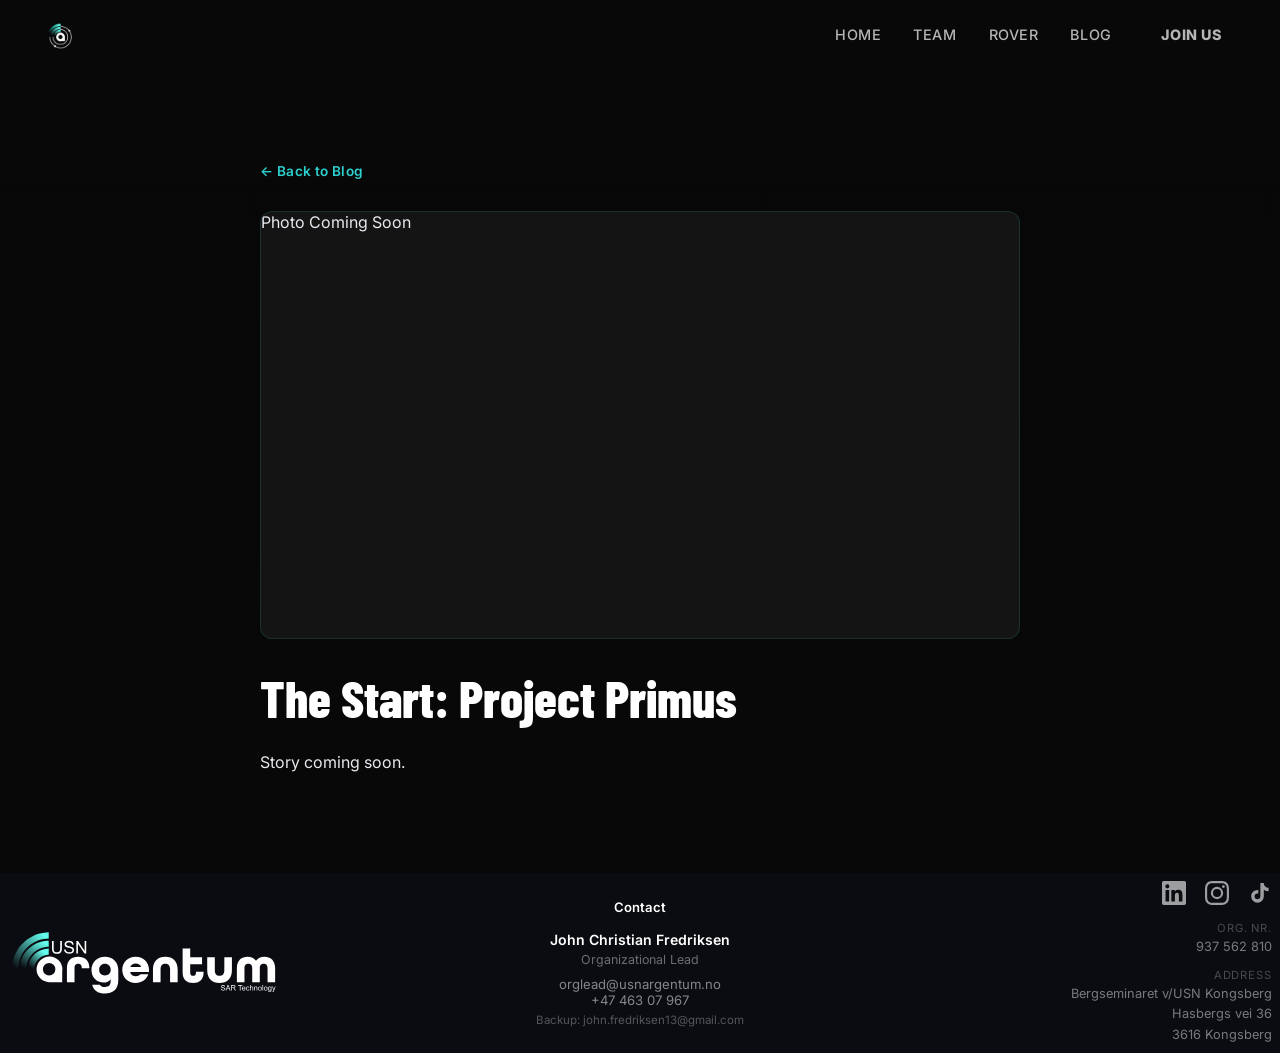
==== blog-primus.html @ 9a3c4eb4 "Add Team, Blog, and Join Us pages; interactive 3D rover viewer; site-wide background and nav updates" ====
<!DOCTYPE html>
<html lang="en">
<head>
  <meta charset="UTF-8"/>
  <meta name="viewport" content="width=device-width, initial-scale=1.0"/>
  <title>Argentum | The Start: Project Primus</title>
  <link rel="icon" href="/static/img/favicon.ico?v=3" sizes="32x32"/>
  <link rel="icon" href="/static/img/favicon.svg?v=3" type="image/svg+xml"/>
  <link rel="apple-touch-icon" href="/static/img/apple-touch-icon.png"/>
  <link href="https://fonts.googleapis.com/css2?family=Barlow+Condensed:wght@400;600;700;800&family=Inter:wght@300;400;500;600&display=swap" rel="stylesheet"/>
  <link rel="stylesheet" href="style.css">
</head>
<body>

<!-- NAV -->
<nav>
  <a href="index.html" class="nav-logo">
    <img src="/static/img/secondarylogo.png" alt="Secondary Logo"/>
  </a>
  <ul class="nav-links">
    <li><a href="index.html#hero">Home</a></li>
    <li><a href="team.html">TEAM</a></li>
    <li><a href="rover-3d.html">Rover</a></li>
    <li><a href="blog.html">Blog</a></li>
    <li><a href="join-us.html" class="nav-cta">Join Us</a></li>
  </ul>
  <div class="hamburger" onclick="toggleMenu()">
    <span></span><span></span><span></span>
  </div>
</nav>

<!-- BLOG POST -->
<section id="blog-post" style="padding-top:10rem; min-height:60vh;">
  <div class="container blog-post-container">
    <a href="blog.html" class="blog-back">&larr; Back to Blog</a>
    <div class="blog-card-photo blog-post-photo">
      <div class="photo-placeholder">Photo Coming Soon</div>
    </div>
    <h1 class="section-title blog-post-title">The Start: Project Primus</h1>
    <p class="blog-post-body">Story coming soon.</p>
  </div>
</section>

<!-- FOOTER -->
<footer>
  <!-- DESKTOP FOOTER -->
  <div class="f-wrap f-desktop">
    <div class="f-grid">

      <!-- LEFT: Logo -->
      <div class="f-logo">
        <a href="index.html"><img src="/static/img/logo.svg" alt="Argentum"/></a>
      </div>

      <!-- CENTER: Contact -->
      <div class="f-col f-contact">
        <h5>Contact</h5>
        <span class="f-name">John Christian Fredriksen</span>
        <span class="f-role">Organizational Lead</span>
        <a href="mailto:orglead@usnargentum.no" class="f-phone">orglead@usnargentum.no</a>
        <a href="tel:+4746307967" class="f-phone">+47 463 07 967</a>
        <a href="mailto:john.fredriksen13@gmail.com" class="f-phone" style="font-size:0.72rem;opacity:0.6;margin-top:0.3rem;">Backup: john.fredriksen13@gmail.com</a>
      </div>

      <!-- RIGHT: Social icons + org info -->
      <div class="f-socials-col">
        <div class="f-socials">
          <a href="#" title="LinkedIn">
            <svg viewBox="0 0 24 24"><path d="M20.447 20.452h-3.554v-5.569c0-1.328-.027-3.037-1.852-3.037-1.853 0-2.136 1.445-2.136 2.939v5.667H9.351V9h3.414v1.561h.046c.477-.9 1.637-1.85 3.37-1.85 3.601 0 4.267 2.37 4.267 5.455v6.286zM5.337 7.433a2.062 2.062 0 0 1-2.063-2.065 2.064 2.064 0 1 1 2.063 2.065zm1.782 13.019H3.555V9h3.564v11.452zM22.225 0H1.771C.792 0 0 .774 0 1.729v20.542C0 23.227.792 24 1.771 24h20.451C23.2 24 24 23.227 24 22.271V1.729C24 .774 23.2 0 22.222 0h.003z"/></svg>
          </a>
          <a href="#" title="Instagram">
            <svg viewBox="0 0 24 24"><path d="M12 2.163c3.204 0 3.584.012 4.85.07 1.366.062 2.633.334 3.608 1.308.974.974 1.246 2.241 1.308 3.608.058 1.265.069 1.645.069 4.85s-.012 3.584-.07 4.85c-.062 1.366-.334 2.633-1.308 3.608-.974.974-2.241 1.246-3.608 1.308-1.265.058-1.645.069-4.85.069s-3.584-.012-4.85-.07c-1.366-.062-2.633-.334-3.608-1.308-.974-.974-1.246-2.241-1.308-3.608C2.175 15.584 2.163 15.204 2.163 12s.012-3.584.07-4.85c.062-1.366.334-2.633 1.308-3.608.974-.974 2.241-1.246 3.608-1.308C8.416 2.175 8.796 2.163 12 2.163zm0-2.163C8.741 0 8.332.014 7.052.072 5.197.157 3.355.673 2.014 2.014.673 3.355.157 5.197.072 7.052.014 8.332 0 8.741 0 12c0 3.259.014 3.668.072 4.948.085 1.855.601 3.697 1.942 5.038 1.341 1.341 3.183 1.857 5.038 1.942C8.332 23.986 8.741 24 12 24s3.668-.014 4.948-.072c1.855-.085 3.697-.601 5.038-1.942 1.341-1.341 1.857-3.183 1.942-5.038.058-1.28.072-1.689.072-4.948s-.014-3.668-.072-4.948c-.085-1.855-.601-3.697-1.942-5.038C20.645.673 18.803.157 16.948.072 15.668.014 15.259 0 12 0zm0 5.838a6.162 6.162 0 1 0 0 12.324 6.162 6.162 0 0 0 0-12.324zm0 10.162a4 4 0 1 1 0-8 4 4 0 0 1 0 8zm6.406-11.845a1.44 1.44 0 1 0 0 2.881 1.44 1.44 0 0 0 0-2.881z"/></svg>
          </a>
          <a href="#" title="TikTok">
            <svg viewBox="0 0 24 24"><path d="M19.59 6.69a4.83 4.83 0 0 1-3.77-4.25V2h-3.45v13.67a2.89 2.89 0 0 1-2.88 2.5 2.89 2.89 0 0 1-2.89-2.89 2.89 2.89 0 0 1 2.89-2.89c.28 0 .54.04.79.1V9.01a6.27 6.27 0 0 0-.79-.05 6.34 6.34 0 0 0-6.34 6.34 6.34 6.34 0 0 0 6.34 6.34 6.34 6.34 0 0 0 6.33-6.34V8.69a8.18 8.18 0 0 0 4.78 1.52V6.76a4.85 4.85 0 0 1-1.01-.07z"/></svg>
          </a>
        </div>
        <div class="f-org-info">
          <span class="f-org-label">Org. nr.</span>
          <span class="f-org-value">937 562 810</span>
          <span class="f-org-label" style="margin-top:0.6rem;">Address</span>
          <span class="f-org-value">Bergseminaret v/USN Kongsberg<br/>Hasbergs vei 36<br/>3616 Kongsberg</span>
        </div>
      </div>

    </div>
  </div>

  <!-- MOBILE FOOTER ACCORDION -->
  <div class="f-mobile">
    <div class="f-mobile-logo">
      <a href="index.html"><img src="/static/img/logo.svg" alt="Argentum"/></a>
    </div>

    <!-- Contact -->
    <div class="f-accordion-item">
      <button class="f-accordion-btn" onclick="toggleAccordion(this)">
        Contact <span class="f-accordion-arrow">&#8964;</span>
      </button>
      <div class="f-accordion-body">
        <span class="f-name-mob">John Christian Fredriksen</span>
        <span class="f-role-mob">Organizational Lead</span>
        <a href="mailto:orglead@usnargentum.no">orglead@usnargentum.no</a>
        <a href="tel:+4746307967">+47 463 07 967</a>
        <a href="mailto:john.fredriksen13@gmail.com" style="opacity:0.6;font-size:0.85em;">Backup: john.fredriksen13@gmail.com</a>
      </div>
    </div>

    <!-- Where we are located -->
    <div class="f-accordion-item">
      <button class="f-accordion-btn" onclick="toggleAccordion(this)">
        Where we are located <span class="f-accordion-arrow">&#8964;</span>
      </button>
      <div class="f-accordion-body">
        <span>Bergseminaret v/USN Kongsberg</span>
        <span>Hasbergs vei 36</span>
        <span>3616 Kongsberg</span>
      </div>
    </div>

    <!-- Connect with us -->
    <div class="f-accordion-item">
      <button class="f-accordion-btn" onclick="toggleAccordion(this)">
        Connect with us <span class="f-accordion-arrow">&#8964;</span>
      </button>
      <div class="f-accordion-body">
        <div class="f-accordion-socials">
          <a href="#" title="LinkedIn"><svg viewBox="0 0 24 24"><path d="M20.447 20.452h-3.554v-5.569c0-1.328-.027-3.037-1.852-3.037-1.853 0-2.136 1.445-2.136 2.939v5.667H9.351V9h3.414v1.561h.046c.477-.9 1.637-1.85 3.37-1.85 3.601 0 4.267 2.37 4.267 5.455v6.286zM5.337 7.433a2.062 2.062 0 0 1-2.063-2.065 2.064 2.064 0 1 1 2.063 2.065zm1.782 13.019H3.555V9h3.564v11.452zM22.225 0H1.771C.792 0 0 .774 0 1.729v20.542C0 23.227.792 24 1.771 24h20.451C23.2 24 24 23.227 24 22.271V1.729C24 .774 23.2 0 22.222 0h.003z"/></svg></a>
          <a href="#" title="Instagram"><svg viewBox="0 0 24 24"><path d="M12 2.163c3.204 0 3.584.012 4.85.07 1.366.062 2.633.334 3.608 1.308.974.974 1.246 2.241 1.308 3.608.058 1.265.069 1.645.069 4.85s-.012 3.584-.07 4.85c-.062 1.366-.334 2.633-1.308 3.608-.974.974-2.241 1.246-3.608 1.308-1.265.058-1.645.069-4.85.069s-3.584-.012-4.85-.07c-1.366-.062-2.633-.334-3.608-1.308-.974-.974-1.246-2.241-1.308-3.608C2.175 15.584 2.163 15.204 2.163 12s.012-3.584.07-4.85c.062-1.366.334-2.633 1.308-3.608.974-.974 2.241-1.246 3.608-1.308C8.416 2.175 8.796 2.163 12 2.163zm0-2.163C8.741 0 8.332.014 7.052.072 5.197.157 3.355.673 2.014 2.014.673 3.355.157 5.197.072 7.052.014 8.332 0 8.741 0 12c0 3.259.014 3.668.072 4.948.085 1.855.601 3.697 1.942 5.038 1.341 1.341 3.183 1.857 5.038 1.942C8.332 23.986 8.741 24 12 24s3.668-.014 4.948-.072c1.855-.085 3.697-.601 5.038-1.942 1.341-1.341 1.857-3.183 1.942-5.038.058-1.28.072-1.689.072-4.948s-.014-3.668-.072-4.948c-.085-1.855-.601-3.697-1.942-5.038C20.645.673 18.803.157 16.948.072 15.668.014 15.259 0 12 0zm0 5.838a6.162 6.162 0 1 0 0 12.324 6.162 6.162 0 0 0 0-12.324zm0 10.162a4 4 0 1 1 0-8 4 4 0 0 1 0 8zm6.406-11.845a1.44 1.44 0 1 0 0 2.881 1.44 1.44 0 0 0 0-2.881z"/></svg></a>
          <a href="#" title="TikTok"><svg viewBox="0 0 24 24"><path d="M19.59 6.69a4.83 4.83 0 0 1-3.77-4.25V2h-3.45v13.67a2.89 2.89 0 0 1-2.88 2.5 2.89 2.89 0 0 1-2.89-2.89 2.89 2.89 0 0 1 2.89-2.89c.28 0 .54.04.79.1V9.01a6.27 6.27 0 0 0-.79-.05 6.34 6.34 0 0 0-6.34 6.34 6.34 6.34 0 0 0 6.34 6.34 6.34 6.34 0 0 0 6.33-6.34V8.69a8.18 8.18 0 0 0 4.78 1.52V6.76a4.85 4.85 0 0 1-1.01-.07z"/></svg></a>
        </div>
      </div>
    </div>
  </div>
</footer>

<script src="script.js"></script>
</body>
</html>
---- style.css ----
:root {
    --bg:#080808; --bg2:#0d0d0d; --bg3:#141414;
    --accent:#2ecfcf; --accent2:#5de0e0;
    --text:#e8eaf0; --muted:#6a7080;
    --border:rgba(46,207,207,0.15); --card:rgba(20,20,20,0.9);
    --header-font: 'Barlow Condensed';
    --content-font: 'Inter';
}
* { margin:0; padding:0; box-sizing:border-box; }
html { scroll-behavior:smooth; }
body {
    font-family:var(--content-font),sans-serif;
    background:var(--bg);
    color:var(--text); overflow-x:hidden; position:relative;
    display:flex; flex-direction:column; min-height:100vh;
}
/* photo layer, on its own animatable pseudo-element (not body's own
   background) so it can zoom on load the same way the hero's does -- on
   index.html this sits behind the hero's own fixed layer and is never
   seen; it only shows through on pages that don't have their own hero */
body::before {
    content:''; position:fixed; inset:0; z-index:-3;
    background:url('/static/img/daniel-leone-g30P1zcOzXo-unsplash.jpg') center center / cover no-repeat;
    transform:scale(1.4); animation:heroBgZoomOut 4s ease 0.2s forwards;
    pointer-events:none;
}
/* subtle dark tint over the photo so text stays readable */
body::after {
    content:''; position:fixed; inset:0; z-index:-2;
    background:linear-gradient(180deg, rgba(8,8,8,0.6) 0%, rgba(8,8,8,0.75) 100%);
    pointer-events:none;
}

/* NAV */
nav {
    position:fixed; top:0; left:0; right:0; z-index:100;
    display:flex; align-items:center; justify-content:space-between;
    padding:0 2.5rem; height:68px;
    background:transparent;
    border-bottom:1px solid transparent;
    transition:background 0.5s ease, border-color 0.5s ease, backdrop-filter 0.5s ease;
}
nav.scrolled {
    background:rgba(8,8,8,0.08);
    backdrop-filter:blur(4px);
    -webkit-backdrop-filter:blur(4px);
    border-bottom:1px solid rgba(255,255,255,0.03);
}
.nav-logo { text-decoration:none; display:flex; align-items:center; line-height:1; }
.nav-logo img { height:40px; width:auto; display:block; }
.nav-links { display:flex; gap:2rem; list-style:none; }
.nav-links a {
    color:rgba(255,255,255,0.7); text-decoration:none; font-size:0.9rem;
    font-weight:500; letter-spacing:0.04em; text-transform:uppercase; transition:color 0.2s;
}
.nav-links a:hover { color:#fff; }
.nav-links a.nav-cta {
    font-weight:800; padding:0.5rem 1.1rem; border-radius:999px;
    animation:navCtaToggle 1.4s steps(1) infinite, navCtaPulse 2.2s ease-in-out infinite;
}
@keyframes navCtaToggle {
    0%, 49% { color:rgba(255,255,255,0.7); }
    50%, 100% { color:var(--accent); }
}
@keyframes navCtaPulse {
    0%, 100% { box-shadow:0 0 0 0 rgba(46,207,207,0.55); }
    50% { box-shadow:0 0 0 8px rgba(46,207,207,0); }
}
.hamburger { display:none; flex-direction:column; gap:5px; cursor:pointer; }
.hamburger span { width:24px; height:2px; background:var(--text); display:block; }

/* HERO */
#hero {
    min-height:100vh;
    display:flex; flex-direction:column; justify-content:center; align-items:center;
    position:relative; overflow:hidden;
    padding:100px 2.5rem 60px; text-align:center;
}
.hero-bg {
    position:fixed; top:0; left:0; width:100%; height:100%; z-index:-1;
    background-image:url('/static/img/daniel-leone-g30P1zcOzXo-unsplash.jpg');
    background-size:cover; background-position:center center;
    background-attachment:scroll; background-repeat:no-repeat;
    transform:scale(1.4); animation:heroBgZoomOut 4s ease 0.2s forwards;
}
@keyframes heroBgZoomOut { to { transform:scale(1); } }
.hero-bg::after {
    content:''; position:absolute; inset:0;
    background:
    radial-gradient(ellipse 80% 60% at 50% 40%, rgba(46,207,207,0.06) 0%, transparent 70%),
    linear-gradient(180deg, rgba(8,8,8,0.5) 0%, rgba(8,8,8,0.6) 100%);
}
.hero-grid {
    position:absolute; inset:0; opacity:0.04;
    background-image:
    linear-gradient(rgba(46,207,207,0.15) 1px, transparent 1px),
    linear-gradient(90deg, rgba(46,207,207,0.15) 1px, transparent 1px);
    background-size:60px 60px;
    transform:scale(0.6); animation:heroGridZoomOut 4s ease 0.2s forwards;
}
.hero-content { position:relative; z-index:2; max-width:760px; display:flex; flex-direction:column; align-items:center; }
.hero-logo {
    width:520px; max-width:80vw; height:auto; mix-blend-mode:lighten; margin-bottom:20vh;
    opacity:0; transform:scale(0.6); animation:heroLogoFadeIn 4s ease 0.2s forwards;
}
@keyframes heroLogoFadeIn { to { opacity:1; transform:scale(1); } }
@keyframes heroGridZoomOut { to { transform:scale(1); } }

/* SECTIONS */
section { padding:6rem 2.5rem; }
.btn-primary {
    display:inline-block; background:var(--accent); color:#080808;
    padding:0.75rem 2rem; border-radius:4px; font-weight:700;
    text-decoration:none; font-size:0.9rem; letter-spacing:0.06em;
    text-transform:uppercase; transition:background 0.2s, transform 0.2s;
}
.btn-primary:hover { background:var(--accent2); transform:translateY(-2px); }
.section-label {
    font-size:0.75rem; font-weight:700; letter-spacing:0.14em;
    text-transform:uppercase; color:var(--accent); margin-bottom:0.75rem;
}
.section-title {
    font-family:var(--header-font),sans-serif;
    font-size:clamp(2.2rem,4vw,3.2rem); font-weight:800;
    line-height:1.05; margin-bottom:1.2rem;
}
.section-body { color:var(--muted); line-height:1.8; max-width:620px; font-size:1rem; }
.container { max-width:1200px; margin:0 auto; }

/* ABOUT */
#about-heading, #team-heading, #sponsors-heading, #join-us {
    scroll-margin-top: 88px;
}
#sponsors-heading { font-size:clamp(3.5rem,6vw,5rem); }
#team-heading { font-size:clamp(3.5rem,6vw,5rem); }
#about {
    position: relative;
    padding: 8rem 2.5rem;
    min-height: 60vh;
    display: flex;
    align-items: center;
}
.about-overlay {
    position: absolute;
    inset: 0;
    z-index: 0;
}
#about .container {
    position: relative;
    z-index: 1;
}
.about-center {
    max-width:780px; margin:0 auto; text-align:center;
}
.about-center .section-label { display:block; }
.about-center .section-title { margin-bottom:1.5rem; color:#ffffff; font-weight:900; font-size:clamp(3rem,6vw,5rem); }
.about-center .section-body {
    max-width:100%; margin:0 auto 3rem;
    font-size:1.3rem; line-height:1.85;
    color:#ffffff; font-weight:700;
}
.about-goals {
    display:grid; grid-template-columns:1fr 1fr; gap:1.5rem;
    margin-top:2rem; text-align:left;
}
.about-goal-card {
    background:var(--bg3); border:1px solid var(--border);
    border-radius:8px; padding:2rem;
}
.about-goal-tag {
    display:inline-block; font-size:0.68rem; font-weight:700;
    letter-spacing:0.12em; text-transform:uppercase;
    color:var(--accent); border:1px solid var(--border);
    border-radius:20px; padding:0.2rem 0.75rem; margin-bottom:1rem;
}
.about-goal-card h3 {
    font-family:var(--header-font),sans-serif; font-size:1.4rem;
    font-weight:700; margin-bottom:0.6rem; color:var(--text);
}
.about-goal-card p { font-size:0.9rem; color:var(--muted); line-height:1.7; }
@media(max-width:600px) { .about-goals { grid-template-columns:1fr; } }

/* TEAM */
#team { background:transparent; padding:8rem 0; }
.team-intro { margin-bottom:3rem; text-align:center; }
.team-intro .section-body { margin:0 auto; }

/* STATIC GROUPED LAYOUT */
.team-groups { display:flex; flex-direction:column; gap:4rem; }
.team-group-title {
    font-family:var(--header-font),sans-serif;
    font-size:1.4rem; font-weight:800;
    letter-spacing:0.06em; text-transform:uppercase;
    color:#ffffff;
    margin-bottom:1.5rem;
    padding-bottom:0.6rem;
    border-bottom:1px solid var(--border);
}
.team-grid {
    display:grid;
    grid-template-columns:repeat(auto-fill, minmax(220px, 260px));
    gap:2rem;
}
.team-grid .team-card { width:auto; flex-shrink:initial; }

/* JOIN US */
.join-grid { justify-content:center; margin-top:3rem; }
.join-card-desc { font-size:0.85rem; color:#e8eaf0; line-height:1.6; margin-top:0.3rem; }
@media(min-width:701px) {
    .join-grid { grid-template-columns:repeat(auto-fit, minmax(380px, 460px)); gap:3rem; }
    .join-card h4 { font-size:1.6rem; margin-top:0.3rem; }
    .join-card-desc { font-size:1rem; line-height:1.7; margin-top:0.6rem; }
}
.join-cta { text-align:center; margin-top:4rem; }
.join-cta-btn {
    display:inline-block; margin-top:1rem;
    background:var(--accent); color:#04191a;
    font-weight:700; font-size:0.9rem;
    letter-spacing:0.04em; text-decoration:none;
    padding:0.8rem 1.8rem; border-radius:999px;
    transition:background 0.2s;
}
.join-cta-btn:hover { background:var(--accent2); }

/* BLOG */
.blog-grid {
    display:flex; flex-direction:column;
    gap:4rem;
    margin-top:3rem;
    max-width:1000px; margin-left:auto; margin-right:auto;
}
.blog-card { text-decoration:none; color:inherit; display:block; text-align:left; }
.blog-card-photo {
    width:100%; aspect-ratio:16/9; border-radius:12px;
    background:var(--bg3); border:1px solid var(--border);
    overflow:hidden; position:relative;
    margin-bottom:1.2rem;
}
.blog-card h4 {
    font-family:var(--header-font),sans-serif; font-size:1.6rem;
    font-weight:700; color:#ffffff; letter-spacing:0.01em;
    margin-bottom:0.6rem; line-height:1.25;
}
.blog-card p { font-size:0.95rem; color:#e8eaf0; line-height:1.6; max-width:640px; }
@media(min-width:769px) {
    .blog-card-photo { aspect-ratio:21/9; }
}
.blog-read-more {
    display:inline-block; margin-top:0.9rem;
    color:var(--accent); font-size:0.78rem; font-weight:700;
    letter-spacing:0.06em; text-transform:uppercase;
    transition:color 0.2s;
}
.blog-card:hover .blog-read-more { color:var(--accent2); }

/* BLOG POST */
.blog-post-container { max-width:760px; margin:0 auto; text-align:left; }
.blog-back {
    display:inline-block; margin-bottom:2rem;
    color:var(--accent); text-decoration:none;
    font-size:0.85rem; font-weight:600;
    letter-spacing:0.03em; transition:color 0.2s;
}
.blog-back:hover { color:var(--accent2); }
.blog-post-photo { aspect-ratio:16/9; margin-bottom:2rem; }
.blog-post-title { color:#ffffff; margin-bottom:1.5rem; }
.blog-post-body { font-size:1rem; color:#e8eaf0; line-height:1.8; }

.team-card {
    flex-shrink:0; width:300px;
    background:transparent;
    text-align:left;
}
.team-card-photo {
    width:100%; aspect-ratio:3/4; border-radius:12px;
    background:var(--bg3); border:1px solid var(--border);
    overflow:hidden; position:relative;
    margin-bottom:0.9rem;
}
.team-card-photo img { width:100%; height:100%; object-fit:cover; display:block; }
.team-card-photo .photo-placeholder {
    width:100%; height:100%;
    display:flex; align-items:center; justify-content:center;
    font-size:0.65rem; color:var(--muted); text-align:center;
    letter-spacing:0.06em; text-transform:uppercase;
}
.team-card-role-badge {
    position:absolute; top:0.75rem; left:0.75rem;
    background:rgba(10,10,10,0.82);
    color:var(--text); font-size:0.62rem; font-weight:700;
    letter-spacing:0.1em; text-transform:uppercase;
    padding:0.3rem 0.7rem; border-radius:20px;
    backdrop-filter:blur(6px);
}
.team-card h4 {
    font-family:var(--header-font),sans-serif; font-size:1.1rem;
    font-weight:700; color:var(--text); letter-spacing:0.02em;
    text-transform:uppercase; margin-bottom:0.5rem; line-height:1.2;
}
.team-card-icons {
    display:flex; gap:0.5rem; align-items:center;
}
.team-card-icon-btn {
    width:32px; height:32px; border-radius:50%;
    background:var(--bg); border:none;
    display:inline-flex; align-items:center; justify-content:center;
    text-decoration:none; transition:background 0.2s;
    flex-shrink:0;
}
.team-card-icon-btn:hover { background:var(--bg3); }
.team-card-icon-btn svg { width:15px; height:15px; fill:var(--text); }

/* SPONSORS */
#sponsors { background:transparent; padding:14rem 2.5rem; position:relative; }
.sponsors-center { max-width:800px; margin:0 auto; text-align:center; }
.sponsor-logos {
    display:flex; flex-direction:column;
    align-items:center; justify-content:center;
    gap:6rem; margin-top:4rem;
}
.sponsor-logo-item { display:flex; align-items:center; justify-content:center; }
.sponsor-logo-item img {
    width:auto; filter:brightness(0) invert(1);
    opacity:0.9; transition:opacity 0.2s; display:block;
}
.sponsor-logo-item img:hover { opacity:1; }
.sponsor-logo-item.primary img { width:432px; height:400px; object-fit:fill; }
.sponsor-logo-item.secondary img { height:100px; }

/* CONTACT */
#contact { background:var(--bg2); }
.contact-center { max-width:500px; margin:0 auto; text-align:center; }
.contact-stack { display:flex; flex-direction:column; gap:1rem; margin-top:2rem; text-align:left; }
.contact-card {
    background:var(--bg3); border:1px solid var(--border); border-radius:8px; padding:1.5rem 2rem;
}
.contact-card h3 { font-family:var(--header-font),sans-serif; font-size:1.1rem; font-weight:700; margin-bottom:0.3rem; color:var(--text); }
.contact-card a { color:var(--accent); text-decoration:none; font-size:0.9rem; font-weight:500; }
.contact-card a:hover { text-decoration:underline; }

/* FOOTER */
footer { background:#0b0c11; padding:0.5rem 0.5rem; margin-top:auto; }
.f-wrap { max-width:100%; margin:0; }
.f-grid {
    display:grid;
    grid-template-columns:1fr 1fr 1fr;
    gap:1rem;
    align-items:center;
}
.f-logo { display:flex; align-items:center; }
.f-logo img { height:70px; width:auto; mix-blend-mode:lighten; display:block; }
.f-contact { text-align:center; }
.f-col h5 { font-size:0.82rem; font-weight:600; color:#fff; margin-bottom:1rem; letter-spacing:0.01em; }
.f-col .f-name { display:block; color:#fff; font-size:0.88rem; font-weight:600; margin-bottom:0.2rem; }
.f-col .f-role { display:block; color:rgba(255,255,255,0.4); font-size:0.78rem; margin-bottom:0.6rem; }
.f-col .f-phone { display:block; color:rgba(255,255,255,0.5); font-size:0.82rem; text-decoration:none; transition:color 0.2s; }
.f-col .f-phone:hover { color:#fff; }
.f-socials-col { display:flex; flex-direction:column; align-items:flex-end; gap:1rem; }
.f-socials { display:flex; align-items:center; justify-content:flex-end; gap:1.2rem; }
.f-socials a { display:inline-flex; align-items:center; justify-content:center; text-decoration:none; opacity:0.6; transition:opacity 0.2s; }
.f-socials a:hover { opacity:1; }
.f-socials svg { width:24px; height:24px; fill:#fff; }
.f-org-info { text-align:right; }
.f-org-label { display:block; color:rgba(255,255,255,0.25); font-size:0.7rem; letter-spacing:0.08em; text-transform:uppercase; margin-bottom:0.15rem; }
.f-org-value { display:block; color:rgba(255,255,255,0.45); font-size:0.8rem; line-height:1.6; }
.f-bottom { display:flex; justify-content:flex-start; padding-top:1.5rem; }
.f-bottom p { color:rgba(255,255,255,0.22); font-size:0.76rem; }
@media(max-width:600px) {
    .f-grid { grid-template-columns:1fr; text-align:left; }
    .f-socials { justify-content:flex-start; }
    footer { padding:2.5rem 1.5rem 1.5rem; }
}

@media(max-width:768px) and (min-width:1px) {
    .f-grid {
    grid-template-columns:1fr 1fr 1fr;
    gap:0.5rem;
    align-items:center;
    }
    .f-logo img { height:60px; }
    .f-col h5 { font-size:0.65rem; margin-bottom:0.5rem; }
    .f-col .f-name { font-size:0.65rem; }
    .f-col .f-role { font-size:0.6rem; margin-bottom:0.4rem; }
    .f-col .f-phone { font-size:0.6rem; }
    .f-socials svg { width:16px; height:16px; }
    .f-socials { gap:0.6rem; }
    .f-org-label { font-size:0.55rem; }
    .f-org-value { font-size:0.6rem; }
    .f-socials-col { align-items:flex-end; gap:0.5rem; }
    .f-org-info { text-align:right; }
    footer { padding:1rem 0.8rem; }
}

/* MOBILE */
@media (max-width:768px) {
    nav { padding:0 1.5rem; }
    .nav-links { display:none; }
    .hamburger { display:flex; }
    section { padding:2.5rem 1.2rem; }
    .about-grid { grid-template-columns:1fr; gap:2rem; }
    .contact-grid { grid-template-columns:1fr; }
    .footer-grid { grid-template-columns:1fr 1fr; }
    .hero-logo { width:200px; }
    .section-title { font-size:1.6rem; }
    #sponsors-heading { font-size:2.6rem; }
    #team-heading { font-size:2.6rem; }
    .section-body { font-size:0.85rem; line-height:1.6; }
    .about-center .section-body { font-size:1rem; font-weight:700; color:#ffffff; }
    .about-center .section-title { font-size:2rem; color:#ffffff; font-weight:900; }
    .about-goal-card { padding:1.2rem; }
    .about-goal-card h3 { font-size:1.1rem; }
    .about-goals { gap:1rem; }
    #about {
        min-height: 50vh;
        padding: 4rem 1.2rem;
    }
    #sponsors { padding:0 1.2rem; height:100svh; display:flex; align-items:center; justify-content:center; }
    .sponsors-center { width:100%; }
    .sponsor-logos { gap:4rem; margin-top:2.5rem; }
    .sponsor-logo-item.primary img { width:238px; height:220px; object-fit:fill; }
    .sponsor-logo-item.secondary img { height:55px; }
    #team { padding:3rem 0; }
    .team-groups { gap:2.5rem; }
    .team-grid { grid-template-columns:1fr 1fr; gap:1.2rem; }
    .f-grid { grid-template-columns:1fr; text-align:left; gap:1.5rem; }
    .f-socials { justify-content:flex-start; }
    .f-socials-col { align-items:flex-start; }
    .f-org-info { text-align:left; }
}

/* MOBILE FOOTER ACCORDION */
.f-mobile { display:none; }
@media(max-width:768px) {
    .f-desktop { display:none; }
    .f-mobile {
    display:block;
    padding:1.5rem 1.2rem 1rem;
    background:#0b0c11;
    }
    .f-mobile-logo {
    margin-bottom:1.5rem;
    }
    .f-mobile-logo img {
    height:50px; width:auto; mix-blend-mode:lighten; display:block;
    }
    .f-accordion-item {
    border-top:1px solid rgba(255,255,255,0.1);
    }
    .f-accordion-item:last-child {
    border-bottom:1px solid rgba(255,255,255,0.1);
    }
    .f-accordion-btn {
    width:100%; background:none; border:none; color:#fff;
    display:flex; justify-content:space-between; align-items:center;
    padding:1rem 0; font-size:1rem; font-weight:600;
    cursor:pointer; text-align:left;
    }
    .f-accordion-arrow {
    font-size:1.2rem; transition:transform 0.3s;
    display:inline-block;
    }
    .f-accordion-btn.open .f-accordion-arrow {
    transform:rotate(180deg);
    }
    .f-accordion-body {
    display:none; padding:0 0 1rem;
    }
    .f-accordion-body.open { display:block; }
    .f-accordion-body span,
    .f-accordion-body a {
    display:block; color:rgba(255,255,255,0.5);
    font-size:0.85rem; line-height:1.8; text-decoration:none;
    }
    .f-accordion-body a:hover { color:#fff; }
    .f-accordion-body .f-name-mob { color:#fff; font-weight:600; }
    .f-accordion-body .f-role-mob { color:rgba(255,255,255,0.4); margin-bottom:0.4rem; }
    .f-accordion-socials {
    display:flex; gap:1.2rem; padding:0.5rem 0;
    }
    .f-accordion-socials a { display:inline-flex; opacity:0.7; }
    .f-accordion-socials a:hover { opacity:1; }
    .f-accordion-socials svg { width:22px; height:22px; fill:#fff; }
}
.reveal { opacity:1; transform:none; transition:opacity 0.7s cubic-bezier(0.22,1,0.36,1), transform 0.7s cubic-bezier(0.22,1,0.36,1); }
.js-ready .reveal { opacity:0; transform:translateY(32px); }
.js-ready .reveal.visible { opacity:1; transform:none; }
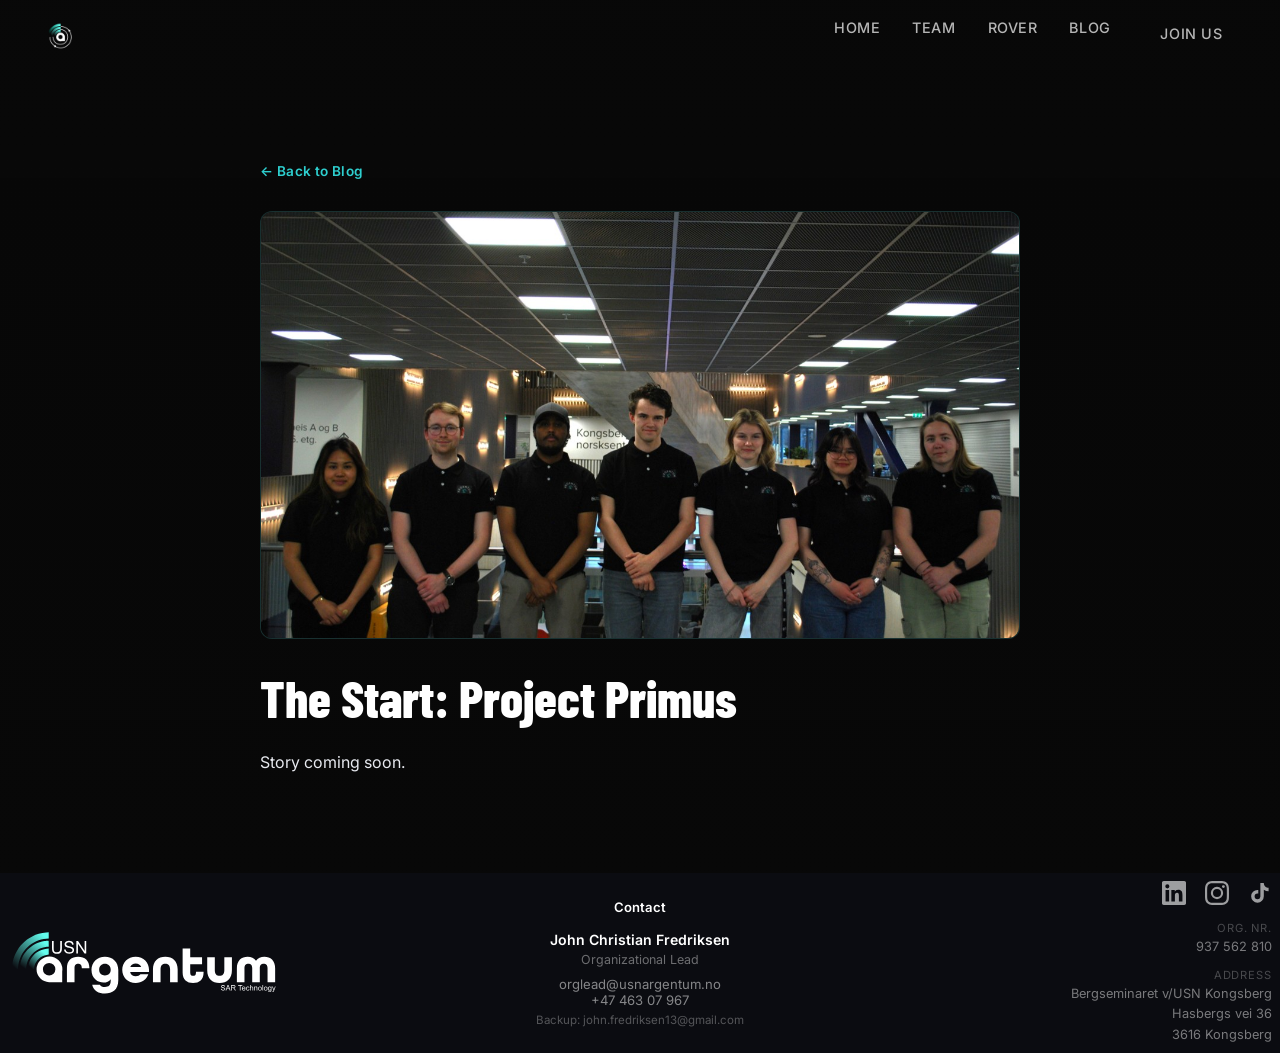
==== commit 9a705967: "Add primpic photo to Project Primus blog card and post" ====
--- a/blog-primus.html
+++ b/blog-primus.html
@@ -34,7 +34,8 @@
   <div class="container blog-post-container">
     <a href="blog.html" class="blog-back">&larr; Back to Blog</a>
     <div class="blog-card-photo blog-post-photo">
-      <div class="photo-placeholder">Photo Coming Soon</div>
+      <img src="/static/img/primpic.jpg" alt="" onerror="this.style.display='none';this.nextElementSibling.style.display='flex';"/>
+      <div class="photo-placeholder" style="display:none;">Photo Coming Soon</div>
     </div>
     <h1 class="section-title blog-post-title">The Start: Project Primus</h1>
     <p class="blog-post-body">Story coming soon.</p>
--- a/style.css
+++ b/style.css
@@ -54,8 +54,10 @@
     font-weight:500; letter-spacing:0.04em; text-transform:uppercase; transition:color 0.2s;
 }
 .nav-links a:hover { color:#fff; }
-.nav-links a.nav-cta {
-    font-weight:800; padding:0.5rem 1.1rem; border-radius:999px;
+.nav-cta {
+    color:rgba(255,255,255,0.7); text-decoration:none; font-size:0.9rem;
+    letter-spacing:0.04em; text-transform:uppercase;
+    display:inline-block; font-weight:800; padding:0.5rem 1.1rem; border-radius:999px;
     animation:navCtaToggle 1.4s steps(1) infinite, navCtaPulse 2.2s ease-in-out infinite;
 }
 @keyframes navCtaToggle {
@@ -236,6 +238,7 @@
     overflow:hidden; position:relative;
     margin-bottom:1.2rem;
 }
+.blog-card-photo img { width:100%; height:100%; object-fit:cover; display:block; }
 .blog-card h4 {
     font-family:var(--header-font),sans-serif; font-size:1.6rem;
     font-weight:700; color:#ffffff; letter-spacing:0.01em;
@@ -405,8 +408,8 @@
     #sponsors-heading { font-size:2.6rem; }
     #team-heading { font-size:2.6rem; }
     .section-body { font-size:0.85rem; line-height:1.6; }
-    .about-center .section-body { font-size:1rem; font-weight:700; color:#ffffff; }
-    .about-center .section-title { font-size:2rem; color:#ffffff; font-weight:900; }
+    .about-center .section-body { font-size:0.8rem; font-weight:600; color:#ffffff; }
+    .about-center .section-title { font-size:1.6rem; color:#ffffff; font-weight:900; }
     .about-goal-card { padding:1.2rem; }
     .about-goal-card h3 { font-size:1.1rem; }
     .about-goals { gap:1rem; }
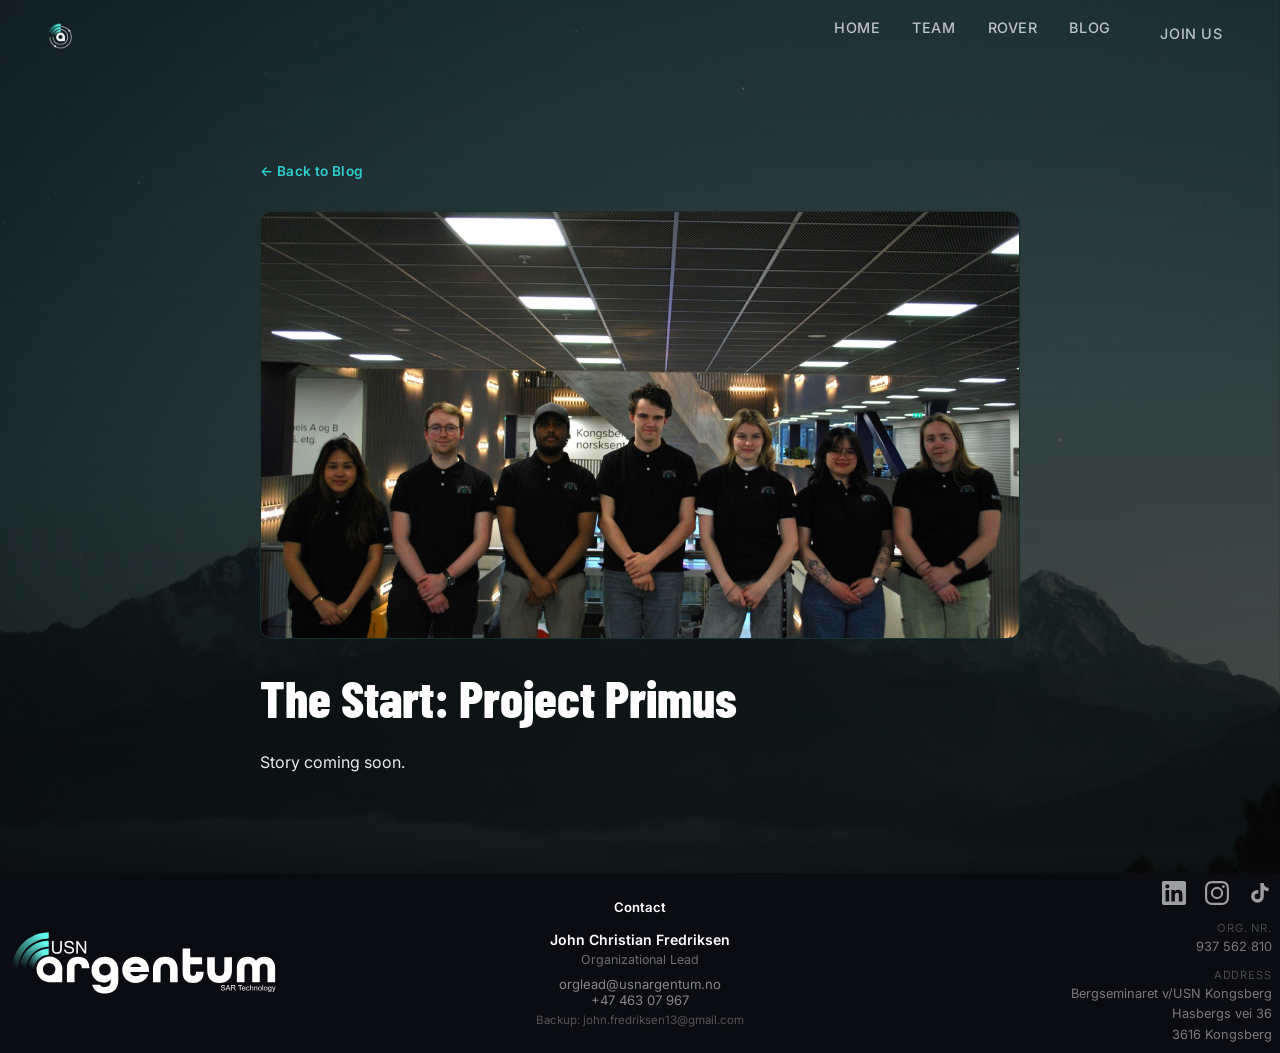
==== commit d503fee4: "Shrink the background hero photo and preload it on every page daniel-leone-g30P1zcOzXo-unsplash.jpg " ====
--- a/blog-primus.html
+++ b/blog-primus.html
@@ -7,6 +7,7 @@
   <link rel="icon" href="/static/img/favicon.ico?v=3" sizes="32x32"/>
   <link rel="icon" href="/static/img/favicon.svg?v=3" type="image/svg+xml"/>
   <link rel="apple-touch-icon" href="/static/img/apple-touch-icon.png"/>
+  <link rel="preload" as="image" href="/static/img/daniel-leone-g30P1zcOzXo-unsplash.jpg"/>
   <link href="https://fonts.googleapis.com/css2?family=Barlow+Condensed:wght@400;600;700;800&family=Inter:wght@300;400;500;600&display=swap" rel="stylesheet"/>
   <link rel="stylesheet" href="style.css">
 </head>
--- a/style.css
+++ b/style.css
@@ -487,3 +487,39 @@
 .reveal { opacity:1; transform:none; transition:opacity 0.7s cubic-bezier(0.22,1,0.36,1), transform 0.7s cubic-bezier(0.22,1,0.36,1); }
 .js-ready .reveal { opacity:0; transform:translateY(32px); }
 .js-ready .reveal.visible { opacity:1; transform:none; }
+
+/* HIRING POPUP (mobile only) */
+.hiring-popup {
+    position:fixed; left:0; bottom:1rem; z-index:9999;
+    max-width:260px;
+    background:rgba(8,8,8,0.1); backdrop-filter:blur(6px); -webkit-backdrop-filter:blur(6px);
+    border:1px solid var(--border); border-left:none;
+    border-radius:0 14px 14px 0; padding:0.9rem 1rem;
+    box-shadow:0 8px 28px rgba(0,0,0,0.5);
+    display:flex; align-items:flex-start; gap:0.5rem;
+    animation:hiringPopupIn 0.4s cubic-bezier(0.22,1,0.36,1);
+    transition:opacity 0.25s ease, transform 0.25s ease;
+}
+.hiring-popup.hiring-popup-hidden {
+    opacity:0; transform:translateX(-16px); pointer-events:none;
+}
+@keyframes hiringPopupIn {
+    from { opacity:0; transform:translateX(-16px); }
+    to { opacity:1; transform:none; }
+}
+.hiring-popup-link { flex:1; text-decoration:none; display:block; }
+.hiring-popup-title {
+    display:block; font-family:'Abril Fatface',serif;
+    font-weight:400; font-size:1.05rem; color:#fff; letter-spacing:0.01em;
+}
+.hiring-popup-cta {
+    display:block; margin-top:0.3rem; font-family:'Abril Fatface',serif; color:var(--accent);
+    font-size:0.8rem; font-weight:400; letter-spacing:0.03em; text-transform:uppercase;
+}
+.hiring-popup-close {
+    background:none; border:none; color:var(--muted);
+    font-size:1.3rem; line-height:1; cursor:pointer; padding:0 0.15rem;
+}
+@media(min-width:769px) {
+    .hiring-popup { display:none; }
+}
